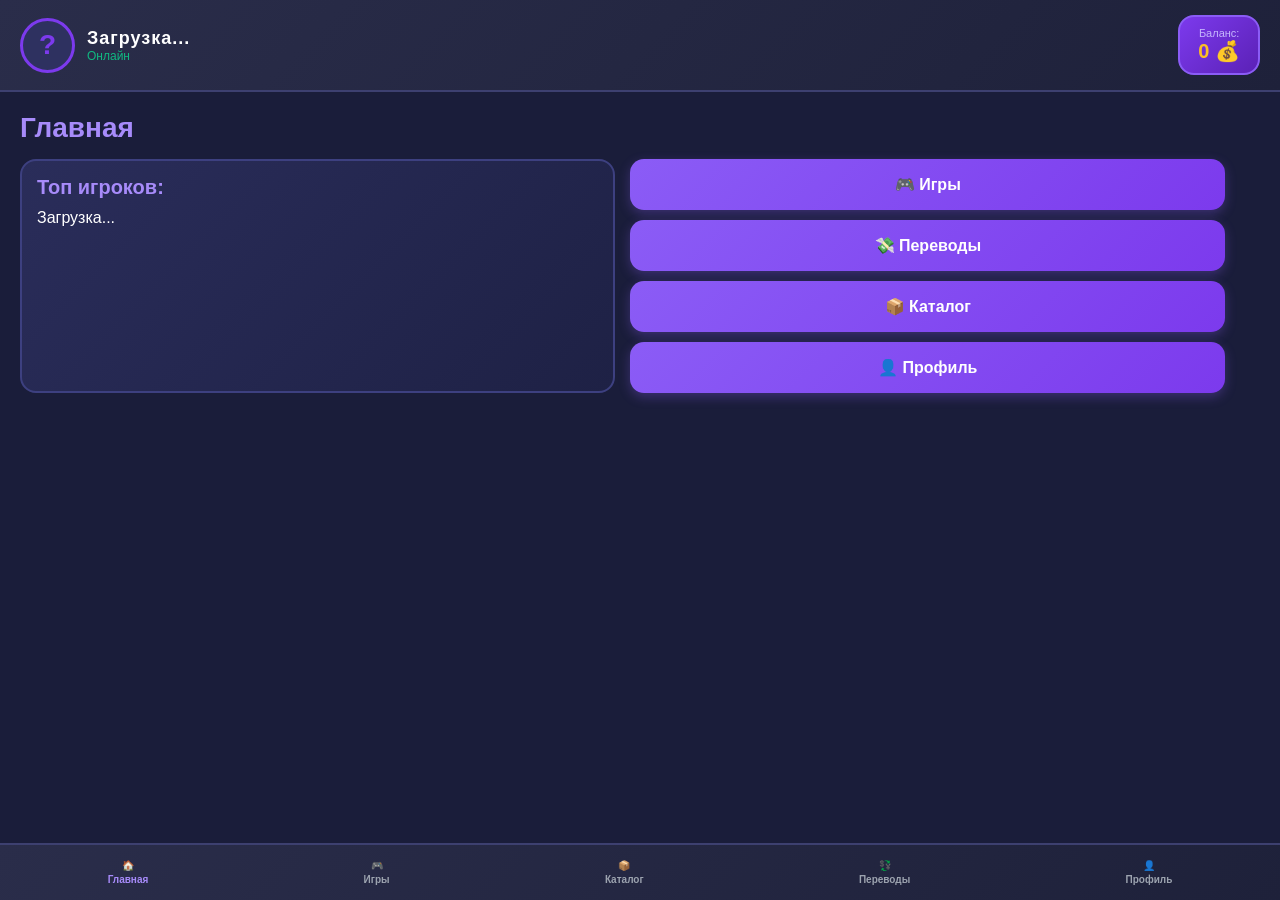
==== index.html @ bf5c7963 "Update index.html" ====
<!DOCTYPE html>
<html lang="ru">
<head>
    <meta charset="UTF-8">
    <meta name="viewport" content="width=device-width, initial-scale=1.0, maximum-scale=1.0, user-scalable=no">
    <title>BlessCoin</title>
    <link rel="stylesheet" href="style.css">
    <script src="https://telegram.org/js/telegram-web-app.js"></script>
</head>
<body>
    <header class="app-header">
        <div class="user-info">
            <div class="avatar-wrapper" id="header-avatar-wrapper">
                <img src="" alt="Avatar" class="avatar" id="header-avatar">
                <div class="avatar-placeholder">?</div>
            </div>
            <div class="user-details">
                <div class="nickname" id="header-nickname">Загрузка...</div>
                <div class="status">Онлайн</div>
            </div>
        </div>
        <div class="balance-box">
            <span class="balance-label">Баланс:</span>
            <span class="balance-value" id="header-balance">0 💰</span>
        </div>
    </header>

    <main>
        <!-- Главная -->
        <div id="tab-home" class="tab-content active">
            <h1 class="page-title">Главная</h1>
            <div class="main-layout">
                <div class="top-container">
                    <div class="top-title">Топ игроков:</div>
                    <div class="top-list" id="top-list">Загрузка...</div>
                </div>
                <div class="menu-buttons-container">
                    <button class="menu-btn" onclick="switchTab('games')">🎮 Игры</button>
                    <button class="menu-btn" onclick="switchTab('transfer')">💸 Переводы</button>
                    <button class="menu-btn" onclick="switchTab('catalog')">📦 Каталог</button>
                    <button class="menu-btn" onclick="switchTab('profile')">👤 Профиль</button>
                </div>
            </div>
        </div>

        <!-- Игры -->
        <div id="tab-games" class="tab-content">
            <h1 class="page-title">Игры:</h1>
            <div class="games-grid" id="games-list">Загрузка...</div>
        </div>
        <!-- Каталог -->
        <div id="tab-catalog" class="tab-content">
            <h1 class="page-title">Каталог:</h1>
            <div class="catalog-grid" id="catalog-list">Загрузка...</div>
        </div>

        <!-- Переводы -->
        <div id="tab-transfer" class="tab-content">
            <h1 class="page-title">Переводы:</h1>
            <div class="transfer-form">
                <div class="form-group">
                    <label>Получатель (@username):</label>
                    <input type="text" id="transfer-to" placeholder="@username">
                </div>
                <div class="form-group">
                    <label>Сумма:</label>
                    <input type="number" id="transfer-amount" placeholder="100">
                </div>
                <div class="form-group">
                    <label>Сообщение:</label>
                    <input type="text" id="transfer-comment" placeholder="Комментарий">
                </div>
                <button class="action-btn" onclick="sendTransfer()">Перевести</button>
            </div>
        </div>

        <!-- Профиль -->
        <div id="tab-profile" class="tab-content">
            <div class="profile-card">
                <div class="profile-avatar-wrapper" id="profile-avatar-wrapper">
                    <img src="" alt="Avatar" class="profile-avatar" id="profile-avatar">
                    <div class="avatar-placeholder-large">?</div>
                </div>
                <div class="profile-name" id="profile-nickname">Загрузка...</div>
                <div class="profile-balance" id="profile-balance">0 💰</div>
                <div class="profile-stats">
                    <div class="stat-item">
                        <span class="stat-label">Место в топе</span>
                        <span class="stat-value" id="stat-rank">-</span>
                    </div>
                    <div class="stat-item">
                        <span class="stat-label">Игр сыграно</span>
                        <span class="stat-value" id="stat-games">-</span>
                    </div>
                    <div class="stat-item">
                        <span class="stat-label">Выиграно</span>
                        <span class="stat-value" id="stat-won">-</span>
                    </div>
                </div>
            </div>
        </div>

        <!-- Блэкджек -->
        <div id="game-blackjack" class="game-section">
            <div class="game-header">
                <button class="back-btn" onclick="closeGame('blackjack')">← Назад</button>
                <h2>Блэкджек</h2>
            </div>
            <div class="bj-table">
                <div class="hand-area">
                    <div class="hand-label">Дилер: <span id="dealer-score">0</span></div>
                    <div class="cards-row" id="dealer-cards"></div>
                </div>
                <div class="hand-area">
                    <div class="hand-label">Вы: <span id="player-score">0</span></div>
                    <div class="cards-row" id="player-cards"></div>
                </div>
            </div>
            <div class="game-controls" id="bet-controls">
                <div class="form-group">
                    <label>Ставка:</label>
                    <input type="number" id="bj-bet" value="10" min="10">
                </div>
                <button class="action-btn" onclick="startBlackjack()">Раздать карты</button>
            </div>
            <div class="game-controls" id="play-controls" style="display: none; flex-direction: row;">
                <button class="action-btn hit-btn" onclick="hit()">👆 Ещё</button>
                <button class="action-btn stand-btn" onclick="stand()">✋ Хватит</button>
            </div>
            <div id="bj-message" class="game-message"></div>
        </div>

        <!-- Слоты -->
        <div id="game-slots" class="game-section">
            <div class="game-header">
                <button class="back-btn" onclick="closeGame('slots')">← Назад</button>
                <h2>🎰 Слоты</h2>
            </div>
            <div class="slots-machine">
                <div class="reel" id="reel1">🍒</div>
                <div class="reel" id="reel2">🍒</div>
                <div class="reel" id="reel3"></div>
            </div>
            <div class="game-controls">
                <div class="form-group">
                    <label>Ставка:</label>
                    <input type="number" id="slots-bet" value="10" min="10">
                </div>
                <button class="action-btn" onclick="spinSlots()">Крутить</button>
            </div>
            <div id="slots-message" class="game-message"></div>
        </div>

        <!-- Рулетка -->
        <div id="game-roulette" class="game-section">
            <div class="game-header">
                <button class="back-btn" onclick="closeGame('roulette')">← Назад</button>
                <h2>🎡 Рулетка</h2>
            </div>
            <div class="roulette-display">
                <div class="roulette-number" id="roulette-result">?</div>
            </div>
            <div class="game-controls">
                <div class="form-group">
                    <label>Ставка:</label>
                    <input type="number" id="roulette-bet" value="10" min="10">
                </div>
                <div class="bet-buttons-row">
                    <button class="bet-btn red" onclick="placeRouletteBet('red')">🔴 Красное (x2)</button>
                    <button class="bet-btn black" onclick="placeRouletteBet('black')">⚫ Чёрное (x2)</button>
                    <button class="bet-btn green" onclick="placeRouletteBet('green')">🟢 Зелёное (x14)</button>
                </div>
                <div class="form-group">
                    <label>Или поставьте на число (0-36):</label>
                    <input type="number" id="roulette-number" min="0" max="36" placeholder="Число">
                </div>
                <button class="action-btn" onclick="placeRouletteBet('number')">Поставить на число (x36)</button>
            </div>
            <div id="roulette-message" class="game-message"></div>
        </div>

        <!-- Покер: Лобби -->
        <div id="poker-lobby-screen" class="game-section">
            <div class="game-header">
                <button class="back-btn" onclick="closeGame('poker')">← Назад</button>
                <h2>🃏 Покер</h2>
            </div>
            
            <div class="transfer-form" style="margin-bottom: 20px;">
                <h3 style="color:#a78bfa;margin-bottom:10px;">Создать новый стол</h3>
                <div class="form-group">
                    <label>Ставка:</label>
                    <input type="number" id="poker-bet" value="100" min="100">
                </div>
                <div class="form-group">
                    <label>Игроков (2-4):</label>
                    <select id="poker-players">
                        <option value="2">2 игрока</option>
                        <option value="3">3 игрока</option>
                        <option value="4">4 игрока</option>
                    </select>
                </div>
                <button class="action-btn" onclick="createPokerTable()">Создать стол</button>
            </div>
            
            <h3 style="color:#a78bfa;margin-bottom:10px;">Активные столы</h3>
            <div id="poker-tables-list" style="display: flex; flex-direction: column; gap: 10px;">
                Загрузка...
            </div>
        </div>

        <!-- Покер: Игровой стол -->
        <div id="poker-game-screen" class="game-section">
            <div class="game-header">
                <button class="back-btn" onclick="closeGame('poker')">← Назад</button>
                <h2> Покерный стол</h2>
            </div>
            
            <div class="poker-game-container">
                <!-- Оппоненты сверху -->
                <!-- Пример для соперника 2 -->
                <div class="opponent-seat">
                    <div id="opp2-avatar" class="player-avatar">?</div>
                    <div id="opp2-nick" class="player-nick">@unknown</div>
                </div>
                <!-- Пример для соперника 3 -->
                <div class="opponent-seat">
                    <div id="opp3-avatar" class="player-avatar">?</div>
                    <div id="opp3-nick" class="player-nick">@unknown</div>
                </div>
                <!-- Пример для соперника 4 -->
                <div class="opponent-seat">
                    <div id="opp4-avatar" class="player-avatar">?</div>
                    <div id="opp4-nick" class="player-nick">@unknown</div>
                </div>

                <!-- Пример для себя -->
                <div class="control-center">
                    <div id="my-avatar-small" class="my-avatar-small">?</div>
                    <div id="my-nick-small" class="my-nick-small">@Вы</div>
                </div>
                
                <!-- Игровой стол -->
                <div class="poker-table-area">
                    <div class="pot-display">
                        <div class="pot-label">🏦 Банк:</div>
                        <div class="pot-amount" id="poker-pot">0 💰</div>
                    </div>
                    <div class="current-bet-display">
                        Ставка: <span id="current-bet">0</span> 💰
                    </div>
                    <div class="community-cards" id="community-cards">
                        <div class="card-placeholder"></div>
                        <div class="card-placeholder">🂠</div>
                        <div class="card-placeholder">🂠</div>
                        <div class="card-placeholder">🂠</div>
                        <div class="card-placeholder"></div>
                    </div>
                </div>
                
                <!-- Карты игрока -->
                <div class="my-cards-area">
                    <div class="cards-label"> Твои карты:</div>
                    <div class="my-cards" id="my-cards">
                        <div class="card back">🂠</div>
                        <div class="card back">🂠</div>
                    </div>
                </div>
                
                <!-- Панель управления -->
                <div class="poker-controls-area">
                    <div class="control-left">
                        <button class="control-btn raise-btn" onclick="showRaiseModal()">📈 Повысить</button>
                    </div>
                    <div class="control-center">
                        <div class="my-avatar-small" id="my-avatar-small">?</div>
                        <div class="my-nick-small" id="my-nick-small">Вы</div>
                    </div>
                    <div class="control-right">
                        <button class="control-btn call-btn" onclick="pokerCall()">✅ Колл</button>
                        <button class="control-btn fold-btn" onclick="pokerFold()"> Фолд</button>
                    </div>
                </div>
            </div>
        </div>

        <!-- Модальное окно повышения ставки -->
        <div id="raise-modal" class="modal">
            <div class="modal-content">
                <div class="modal-header">
                    <h3>📈 Повышение ставки</h3>
                    <button class="modal-close" onclick="closeRaiseModal()">×</button>
                </div>
                <div class="modal-body">
                    <div class="raise-amount-display">
                        Текущая ставка: <span id="modal-current-bet">0</span> 💰
                    </div>
                    <div class="raise-input-group">
                        <label>На сколько повысить:</label>
                        <input type="number" id="raise-amount" min="10" step="10" value="10">
                    </div>
                    <div class="quick-raises">
                        <button class="quick-btn" onclick="setRaiseAmount(20)">+20</button>
                        <button class="quick-btn" onclick="setRaiseAmount(50)">+50</button>
                        <button class="quick-btn" onclick="setRaiseAmount(100)">+100</button>
                        <button class="quick-btn" onclick="setRaiseAmount(500)">+500</button>
                    </div>
                    <div class="total-raise-display">
                        Итого: <span id="total-raise">0</span> 💰
                    </div>
                </div>
                <div class="modal-footer">
                    <button class="modal-btn cancel-btn" onclick="closeRaiseModal()">Отмена</button>
                    <button class="modal-btn confirm-btn" onclick="confirmRaise()">Повысить</button>
                </div>
            </div>
        </div>
    </main>

    <nav class="bottom-nav">
        <button class="nav-btn active" data-tab="home" onclick="switchTab('home')">
            <span>🏠</span><span>Главная</span>
        </button>
        <button class="nav-btn" data-tab="games" onclick="switchTab('games')">
            <span>🎮</span><span>Игры</span>
        </button>
        <button class="nav-btn" data-tab="catalog" onclick="switchTab('catalog')">
            <span>📦</span><span>Каталог</span>
        </button>
        <button class="nav-btn" data-tab="transfer" onclick="switchTab('transfer')">
            <span>💱</span><span>Переводы</span>
        </button>
        <button class="nav-btn" data-tab="profile" onclick="switchTab('profile')">
            <span>👤</span><span>Профиль</span>
        </button>
    </nav>

    <script src="script.js"></script>
</body>
</html>
---- style.css ----
* { margin: 0; padding: 0; box-sizing: border-box; }

body {
    font-family: -apple-system, BlinkMacSystemFont, 'Segoe UI', Roboto, sans-serif;
    background: #1a1d3a;
    color: #ffffff;
    min-height: 100vh;
    padding-bottom: 70px;
    overflow-x: hidden;
}

.app-header {
    display: flex;
    justify-content: space-between;
    align-items: center;
    padding: 15px 20px;
    background: linear-gradient(135deg, #2a2d4a 0%, #1e213a 100%);
    border-bottom: 2px solid #3d4070;
}

.user-info { display: flex; align-items: center; gap: 12px; }

.avatar-wrapper {
    position: relative;
    width: 55px; height: 55px;
    border-radius: 50%;
    border: 3px solid #7c3aed;
    overflow: hidden;
    background: #2e3160;
}

.avatar { width: 100%; height: 100%; object-fit: cover; display: none; }
.avatar-wrapper.has-photo .avatar { display: block; }
.avatar-wrapper.has-photo .avatar-placeholder { display: none; }

.avatar-placeholder {
    position: absolute;
    top: 50%; left: 50%;
    transform: translate(-50%, -50%);
    font-size: 28px; font-weight: bold;
    color: #7c3aed;
}

.user-details { display: flex; flex-direction: column; }
.nickname { font-size: 18px; font-weight: 700; color: #ffffff; letter-spacing: 1px; }
.status { font-size: 12px; color: #10b981; font-weight: 500; }

.balance-box {
    background: linear-gradient(135deg, #7c3aed 0%, #5b21b6 100%);
    border-radius: 16px;    padding: 10px 18px;
    text-align: center;
    border: 2px solid #8b5cf6;
}

.balance-label { font-size: 11px; color: #c4b5fd; display: block; }
.balance-value { font-size: 20px; font-weight: 800; color: #fbbf24; }

.page-title {
    font-size: 28px; font-weight: 800;
    color: #a78bfa;
    padding: 20px 20px 15px;
}

.main-layout {
    display: flex;
    gap: 15px;
    padding: 0 20px;
    align-items: stretch;
    flex-direction: row !important;
}

.top-container {
    flex: 1;
    max-width: 48%;
    background: linear-gradient(135deg, #2a2d5a 0%, #1e2145 100%);
    border-radius: 16px;
    padding: 15px;
    border: 2px solid #3d4080;
}

.top-title {
    font-size: 20px; font-weight: 800;
    color: #a78bfa;
    margin-bottom: 10px;
}

.top-list { display: flex; flex-direction: column; gap: 6px; }

.top-item {
    display: flex; align-items: center;
    padding: 8px 10px;
    background: rgba(30, 36, 86, 0.6);
    border-radius: 10px;
    border: 1px solid #3d4080;
    transition: all 0.2s;
}

.top-place {
    font-size: 16px; font-weight: 800;    color: #fbbf24;
    width: 28px; text-align: center;
    margin-right: 8px;
}

.top-item:nth-child(1) .top-place { color: #ffd700; }
.top-item:nth-child(2) .top-place { color: #c0c0c0; }
.top-item:nth-child(3) .top-place { color: #cd7f32; }

.top-name {
    flex: 1;
    font-size: 12px; font-weight: 600;
    color: #e0e7ff;
    overflow: hidden;
    text-overflow: ellipsis;
    white-space: nowrap;
}

.top-score { font-size: 13px; font-weight: 800; color: #10b981; }

.menu-buttons-container {
    flex: 1;
    display: flex;
    flex-direction: column;
    gap: 10px;
    justify-content: flex-start;
    max-width: 48%;
}

.menu-btn {
    background: linear-gradient(135deg, #8b5cf6 0%, #7c3aed 100%);
    border: none;
    border-radius: 14px;
    padding: 16px 20px;
    color: #ffffff;
    font-size: 16px; font-weight: 700;
    cursor: pointer;
    transition: all 0.2s;
    text-align: center;
    box-shadow: 0 4px 12px rgba(139, 92, 246, 0.3);
    width: 100%;
}

.menu-btn:hover { transform: translateY(-2px); box-shadow: 0 6px 16px rgba(139, 92, 246, 0.5); }
.menu-btn:active { transform: translateY(0); }

.games-grid {
    display: grid;
    grid-template-columns: repeat(2, 1fr);
    gap: 15px;    padding: 0 20px 20px;
}

.game-card {
    background: linear-gradient(135deg, #2a2d5a 0%, #1e2145 100%);
    border-radius: 16px;
    padding: 20px;
    text-align: center;
    border: 2px solid #3d4080;
    transition: all 0.2s;
}

.game-card:hover { border-color: #7c3aed; transform: translateY(-3px); }
.game-icon { font-size: 40px; margin-bottom: 10px; }
.game-card h3 { font-size: 16px; font-weight: 700; margin-bottom: 5px; color: #e0e7ff; }
.game-card p { font-size: 12px; color: #9ca3af; margin-bottom: 15px; }

.game-action-btn {
    background: linear-gradient(135deg, #7c3aed 0%, #6d28d9 100%);
    border: none;
    border-radius: 10px;
    padding: 10px 16px;
    color: #ffffff;
    font-size: 14px; font-weight: 600;
    cursor: pointer;
    width: 100%;
    transition: all 0.2s;
}

.catalog-grid { display: flex; flex-direction: column; gap: 12px; padding: 0 20px 20px; }

.catalog-item {
    display: flex; align-items: center; gap: 15px;
    background: linear-gradient(135deg, #2a2d5a 0%, #1e2145 100%);
    border-radius: 16px;
    padding: 15px;
    border: 2px solid #3d4080;
}

.catalog-icon { font-size: 30px; width: 50px; text-align: center; }
.catalog-info h4 { font-size: 16px; font-weight: 700; color: #e0e7ff; margin-bottom: 3px; }
.catalog-info p { font-size: 12px; color: #9ca3af; margin-bottom: 5px; }
.catalog-price { font-size: 16px; font-weight: 800; color: #fbbf24; }

.transfer-form { padding: 0 20px 20px; }

.form-group { margin-bottom: 15px; }
.form-group label {
    display: block;
    font-size: 14px; font-weight: 600;    color: #c4b5fd;
    margin-bottom: 6px;
}

.form-group input, .form-group select {
    width: 100%;
    padding: 14px 16px;
    background: #2a2d5a;
    border: 2px solid #3d4080;
    border-radius: 12px;
    color: #ffffff;
    font-size: 16px;
    outline: none;
    transition: all 0.2s;
}

.form-group input:focus, .form-group select:focus {
    border-color: #7c3aed;
    box-shadow: 0 0 0 3px rgba(124, 58, 237, 0.2);
}

.action-btn {
    background: linear-gradient(135deg, #7c3aed 0%, #6d28d9 100%);
    border: none;
    border-radius: 14px;
    padding: 16px 24px;
    color: #ffffff;
    font-size: 16px; font-weight: 700;
    cursor: pointer;
    width: 100%;
    transition: all 0.2s;
    box-shadow: 0 4px 15px rgba(124, 58, 237, 0.3);
}

.action-btn:hover { transform: translateY(-2px); box-shadow: 0 6px 20px rgba(124, 58, 237, 0.5); }

.profile-card { text-align: center; padding: 30px 20px; }

.profile-avatar-wrapper {
    position: relative;
    width: 100px; height: 100px;
    border-radius: 50%;
    border: 4px solid #7c3aed;
    margin: 0 auto 15px;
    overflow: hidden;
    background: #2e3160;
}

.profile-avatar { width: 100%; height: 100%; object-fit: cover; display: none; }
.profile-avatar-wrapper.has-photo .profile-avatar { display: block; }.profile-avatar-wrapper.has-photo .avatar-placeholder-large { display: none; }

.avatar-placeholder-large {
    position: absolute;
    top: 50%; left: 50%;
    transform: translate(-50%, -50%);
    font-size: 48px; font-weight: bold;
    color: #7c3aed;
}

.profile-name { font-size: 24px; font-weight: 800; color: #ffffff; margin-bottom: 10px; }
.profile-balance { font-size: 28px; font-weight: 800; color: #fbbf24; margin-bottom: 25px; }

.profile-stats { display: flex; flex-direction: column; gap: 12px; }

.stat-item {
    display: flex; justify-content: space-between; align-items: center;
    background: linear-gradient(135deg, #2a2d5a 0%, #1e2145 100%);
    border-radius: 14px;
    padding: 14px 20px;
    border: 2px solid #3d4080;
}

.stat-label { font-size: 15px; color: #c4b5fd; font-weight: 500; }
.stat-value { font-size: 18px; font-weight: 800; color: #ffffff; }

.bottom-nav {
    position: fixed;
    bottom: 0; left: 0; right: 0;
    display: flex;
    justify-content: space-around;
    background: linear-gradient(135deg, #2a2d4a 0%, #1e213a 100%);
    border-top: 2px solid #3d4070;
    padding: 10px 0;
    z-index: 100;
}

.bottom-nav.hidden { display: none; }

.nav-btn {
    background: none; border: none;
    color: #9ca3af;
    font-size: 10px; font-weight: 600;
    cursor: pointer;
    display: flex; flex-direction: column;
    align-items: center; gap: 3px;
    padding: 5px 10px;
    transition: all 0.2s;
}
.nav-btn span { font-size: 10px; }
.nav-btn.active { color: #a78bfa; }

.tab-content { display: none; }
.tab-content.active { display: block; }

.game-section { display: none; padding: 20px; }
.game-section.active { display: block; }

.game-header { display: flex; align-items: center; gap: 15px; margin-bottom: 20px; }

.back-btn {
    background: linear-gradient(135deg, #2a2d5a 0%, #1e2145 100%);
    border: 2px solid #3d4080;
    border-radius: 12px;
    padding: 10px 18px;
    color: #ffffff;
    font-size: 16px; font-weight: 600;
    cursor: pointer;
    transition: all 0.2s;
}

.back-btn:hover { border-color: #7c3aed; }
.game-header h2 { font-size: 24px; font-weight: 800; color: #a78bfa; }

.bj-table {
    background: linear-gradient(135deg, #2a2d5a 0%, #1e2145 100%);
    border-radius: 20px;
    padding: 25px;
    margin-bottom: 20px;
    border: 2px solid #3d4080;
}

.hand-area { text-align: center; margin-bottom: 20px; }
.hand-label { font-size: 16px; font-weight: 700; color: #c4b5fd; margin-bottom: 10px; }

.cards-row {
    display: flex; justify-content: center; gap: 8px;
    min-height: 80px; flex-wrap: wrap;
}

.card {
    background: #ffffff;
    border-radius: 10px;
    padding: 12px 16px;
    font-size: 20px; font-weight: 700;
    min-width: 50px; text-align: center;
    box-shadow: 0 4px 10px rgba(0,0,0,0.3);
}
.card.red { color: #ef4444; }
.card.black { color: #1f2937; }
.card.hidden { background: #7c3aed; color: #ffffff; }

.game-controls { display: flex; flex-direction: column; gap: 12px; margin-bottom: 15px; }
#play-controls { flex-direction: row; }
.hit-btn { background: linear-gradient(135deg, #10b981 0%, #059669 100%); }
.stand-btn { background: linear-gradient(135deg, #ef4444 0%, #dc2626 100%); }

.game-message {
    text-align: center;
    padding: 15px;
    border-radius: 12px;
    font-size: 16px; font-weight: 700;
    min-height: 50px;
}

.game-message.win { background: rgba(16, 185, 129, 0.2); color: #10b981; border: 2px solid #10b981; }
.game-message.lose { background: rgba(239, 68, 68, 0.2); color: #ef4444; border: 2px solid #ef4444; }
.game-message.draw { background: rgba(251, 191, 36, 0.2); color: #fbbf24; border: 2px solid #fbbf24; }

.slots-machine { display: flex; justify-content: center; gap: 15px; margin: 25px 0; }

.reel {
    background: linear-gradient(135deg, #2a2d5a 0%, #1e2145 100%);
    border: 3px solid #7c3aed;
    border-radius: 16px;
    width: 80px; height: 100px;
    display: flex; align-items: center; justify-content: center;
    font-size: 40px;
    box-shadow: 0 4px 15px rgba(124, 58, 237, 0.3);
}

.roulette-display {
    display: flex; justify-content: center; align-items: center;
    margin: 20px 0 30px;
}

.roulette-number {
    width: 180px; height: 180px;
    border-radius: 50%;
    background: linear-gradient(135deg, #7c3aed 0%, #5b21b6 100%);
    border: 4px solid #8b5cf6;
    display: flex; align-items: center; justify-content: center;
    font-size: 72px; font-weight: 800;
    color: #fbbf24;
    box-shadow: 0 8px 30px rgba(124, 58, 237, 0.5);
    transition: all 0.1s;
}
.roulette-number.spinning { animation: pulse 0.1s ease-in-out infinite; }

@keyframes pulse {
    0%, 100% { transform: scale(1); }
    50% { transform: scale(1.05); }
}

.roulette-number.red { background: linear-gradient(135deg, #ef4444 0%, #dc2626 100%); border-color: #f87171; }
.roulette-number.black { background: linear-gradient(135deg, #374151 0%, #1f2937 100%); border-color: #6b7280; }
.roulette-number.green { background: linear-gradient(135deg, #10b981 0%, #059669 100%); border-color: #34d399; }

.bet-buttons-row { display: flex; gap: 10px; margin: 15px 0; }

.bet-btn {
    flex: 1;
    padding: 16px 10px;
    border: none;
    border-radius: 14px;
    font-size: 14px; font-weight: 700;
    color: #ffffff;
    cursor: pointer;
    transition: all 0.2s;
    text-align: center;
    line-height: 1.3;
}

.bet-btn:hover { transform: translateY(-2px); }
.bet-btn:active { transform: translateY(0); }
.bet-btn.red { background: linear-gradient(135deg, #ef4444 0%, #dc2626 100%); }
.bet-btn.black { background: linear-gradient(135deg, #374151 0%, #1f2937 100%); }
.bet-btn.green { background: linear-gradient(135deg, #10b981 0%, #059669 100%); }

.poker-table {
    background: linear-gradient(135deg, #2a2d5a 0%, #1e2145 100%);
    border-radius: 20px;
    padding: 25px;
    margin: 20px 0;
    text-align: center;
    border: 2px solid #3d4080;
}

.community-cards { display: flex; justify-content: center; gap: 8px; margin: 15px 0; min-height: 80px; }
.pot-info { font-size: 20px; font-weight: 800; color: #fbbf24; margin: 15px 0; }
.player-hand { display: flex; justify-content: center; gap: 8px; margin: 15px 0; }
.poker-controls { display: flex; gap: 10px; justify-content: center; margin-top: 15px; }

@media (max-width: 768px) {
    .main-layout { flex-direction: column; }
    .top-container { max-width: 100%; }
    .menu-buttons-container { width: 100%; max-width: 100%; }}
/* === ПОКЕРНЫЙ СТОЛ === */
.poker-game-container {
    display: flex;
    flex-direction: column;
    gap: 10px;
    padding: 10px;
    max-width: 100%;
}

/* Оппоненты сверху */
.opponents-top {
    display: flex;
    justify-content: space-around;
    align-items: flex-start;
    gap: 10px;
    margin-bottom: 10px;
}

.opponent-seat {
    display: flex;
    flex-direction: column;
    align-items: center;
    background: linear-gradient(135deg, #2a2d5a, #1e2145);
    border: 2px solid #3d4080;
    border-radius: 12px;
    padding: 8px;
    min-width: 70px;
    flex: 1;
    max-width: 100px;
}

.player-avatar {
    width: 40px;
    height: 40px;
    border-radius: 50%;
    background: linear-gradient(135deg, #7c3aed, #5b21b6);
    display: flex;
    align-items: center;
    justify-content: center;
    font-size: 20px;
    font-weight: bold;
    border: 2px solid #8b5cf6;
    margin-bottom: 4px;
}

.player-nick {
    font-size: 11px;
    font-weight: 600;
    color: #e0e7ff;
    text-align: center;
    max-width: 100%;
    overflow: hidden;
    text-overflow: ellipsis;
    white-space: nowrap;
}

.player-action {
    font-size: 10px;
    color: #fbbf24;
    margin-top: 2px;
    min-height: 14px;
}

/* Игровой стол */
.poker-table-area {
    background: linear-gradient(135deg, #1e5128, #2d7a3e);
    border: 3px solid #4a7c59;
    border-radius: 20px;
    padding: 15px;
    text-align: center;
    box-shadow: 0 8px 32px rgba(0,0,0,0.4);
}

.pot-display {
    display: flex;
    justify-content: center;
    align-items: center;
    gap: 10px;
    margin-bottom: 8px;
}

.pot-label {
    font-size: 14px;
    font-weight: 600;
    color: #d4e4c9;
}

.pot-amount {
    font-size: 20px;
    font-weight: 800;
    color: #fbbf24;
    text-shadow: 0 2px 4px rgba(0,0,0,0.3);
}

.current-bet-display {
    font-size: 13px;
    color: #fff;
    margin-bottom: 10px;
    background: rgba(0,0,0,0.3);
    padding: 4px 12px;    border-radius: 12px;
    display: inline-block;
}

.current-bet-display span {
    font-weight: 700;
    color: #fbbf24;
}

.community-cards {
    display: flex;
    justify-content: center;
    gap: 6px;
    flex-wrap: wrap;
}

.card-placeholder {
    width: 40px;
    height: 56px;
    background: rgba(255,255,255,0.9);
    border-radius: 6px;
    display: flex;
    align-items: center;
    justify-content: center;
    font-size: 24px;
    box-shadow: 0 2px 8px rgba(0,0,0,0.2);
}

/* Карты игрока */
.my-cards-area {
    text-align: center;
    padding: 10px;
}

.cards-label {
    font-size: 14px;
    font-weight: 600;
    color: #c4b5fd;
    margin-bottom: 8px;
}

.my-cards {
    display: flex;
    justify-content: center;
    gap: 10px;
}

.my-cards .card {
    width: 50px;
    height: 70px;
    background: linear-gradient(135deg, #7c3aed, #5b21b6);
    border: 2px solid #8b5cf6;
    border-radius: 8px;
    display: flex;
    align-items: center;
    justify-content: center;
    font-size: 28px;
    box-shadow: 0 4px 12px rgba(124,58,237,0.4);
}

.my-cards .card.revealed {
    background: #ffffff;
    border-color: #3d4080;
}

/* Панель управления */
.poker-controls-area { 
    display: flex; 
    justify-content: space-between; 
    align-items: center; 
    gap: 5px; 
    padding: 8px; 
    background: linear-gradient(135deg, #2a2d5a, #1e2145); 
    border-radius: 16px; 
    border: 2px solid #3d4080;
    flex-wrap: wrap;
}

.control-left, .control-right { 
    flex: 1; 
    display: flex; 
    gap: 5px; 
    justify-content: center;
    min-width: 0;
}

.control-center { 
    display: flex; 
    flex-direction: column; 
    align-items: center; 
    padding: 0 5px;
    flex-shrink: 0;
}

.my-avatar-small { 
    width: 40px; 
    height: 40px; 
    border-radius: 50%; 
    background: linear-gradient(135deg, #7c3aed, #5b21b6); 
    border: 3px solid #8b5cf6; 
    display: flex; 
    align-items: center; 
    justify-content: center; 
    font-size: 18px; 
    font-weight: bold; 
    margin-bottom: 2px;
}

.my-nick-small { 
    font-size: 10px; 
    font-weight: 600; 
    color: #e0e7ff;
}

.control-btn { 
    padding: 10px 12px; 
    border: none; 
    border-radius: 10px; 
    font-size: 12px; 
    font-weight: 700; 
    cursor: pointer; 
    transition: all 0.2s; 
    white-space: nowrap;
    flex: 1;
    max-width: 100px;
}

.raise-btn { background: linear-gradient(135deg, #f59e0b, #d97706); color: #fff; }
.call-btn { background: linear-gradient(135deg, #10b981, #059669); color: #fff; }
.fold-btn { background: linear-gradient(135deg, #ef4444, #dc2626); color: #fff; }

/* Модальное окно */
.modal {
    display: none;
    position: fixed;
    z-index: 1000;
    left: 0;
    top: 0;
    width: 100%;
    height: 100%;
    background: rgba(0,0,0,0.7);
    backdrop-filter: blur(4px);
}

.modal.active {
    display: flex;
    align-items: center;
    justify-content: center;
}

.modal-content {
    background: linear-gradient(135deg, #2a2d5a, #1e2145);
    border: 2px solid #3d4080;
    border-radius: 20px;
    width: 90%;
    max-width: 350px;
    box-shadow: 0 20px 60px rgba(0,0,0,0.5);
}

.modal-header {
    display: flex;
    justify-content: space-between;
    align-items: center;
    padding: 15px 20px;
    border-bottom: 2px solid #3d4080;
}

.modal-header h3 {
    font-size: 18px;
    font-weight: 700;
    color: #fbbf24;
    margin: 0;
}

.modal-close {
    background: none;
    border: none;
    color: #9ca3af;
    font-size: 28px;
    cursor: pointer;
    padding: 0;
    width: 30px;
    height: 30px;
    display: flex;
    align-items: center;
    justify-content: center;
}

.modal-close:hover {
    color: #ef4444;
}

.modal-body {
    padding: 20px;
}

.raise-amount-display {
    font-size: 14px;
    color: #c4b5fd;
    margin-bottom: 15px;
    text-align: center;
}

.raise-amount-display span {
    font-weight: 700;
    color: #fbbf24;
}

.raise-input-group {
    margin-bottom: 15px;
}

.raise-input-group label {
    display: block;
    font-size: 13px;
    color: #c4b5fd;
    margin-bottom: 8px;
    font-weight: 600;
}

.raise-input-group input {
    width: 100%;
    padding: 12px;
    background: #1e2145;
    border: 2px solid #3d4080;
    border-radius: 10px;
    color: #fff;
    font-size: 18px;    font-weight: 700;
    text-align: center;
}

.raise-input-group input:focus {
    border-color: #7c3aed;
    outline: none;
}

.quick-raises {
    display: grid;
    grid-template-columns: repeat(4, 1fr);
    gap: 8px;
    margin-bottom: 15px;
}

.quick-btn {
    padding: 10px;
    background: linear-gradient(135deg, #7c3aed, #5b21b6);
    border: none;
    border-radius: 8px;
    color: #fff;
    font-size: 13px;
    font-weight: 700;
    cursor: pointer;
    transition: all 0.2s;
}

.quick-btn:hover {
    transform: translateY(-2px);
    box-shadow: 0 4px 12px rgba(124,58,237,0.4);
}

.total-raise-display {
    font-size: 16px;
    color: #fff;
    text-align: center;
    padding: 12px;
    background: rgba(124,58,237,0.2);
    border-radius: 10px;
    border: 2px solid #7c3aed;
}

.total-raise-display span {
    font-weight: 800;
    color: #fbbf24;
    font-size: 20px;
}

.modal-footer {    display: flex;
    gap: 10px;
    padding: 15px 20px;
    border-top: 2px solid #3d4080;
}

.modal-btn {
    flex: 1;
    padding: 14px;
    border: none;
    border-radius: 12px;
    font-size: 15px;
    font-weight: 700;
    cursor: pointer;
    transition: all 0.2s;
}

.cancel-btn {
    background: linear-gradient(135deg, #4b5563, #374151);
    color: #fff;
}

.confirm-btn {
    background: linear-gradient(135deg, #10b981, #059669);
    color: #fff;
}

.modal-btn:hover {
    transform: translateY(-2px);
}

/* Адаптация для маленьких экранов */
@media (max-width: 400px) {
    .opponent-seat {
        min-width: 60px;
        padding: 6px;
    }
    
    .player-avatar {
        width: 35px;
        height: 35px;
        font-size: 16px;
    }
    
    .player-nick {
        font-size: 10px;
    }
    
    .control-btn {
        padding: 10px 12px;
        font-size: 12px;
    }
    
    .my-cards .card {
        width: 45px;
        height: 63px;
    }
    }
/* === ПОКЕРНЫЙ СТОЛ === */
.poker-game-container { display: flex; flex-direction: column; gap: 10px; padding: 10px; }
.opponents-top { display: flex; justify-content: space-around; align-items: flex-start; gap: 10px; margin-bottom: 10px; }
.opponent-seat { display: flex; flex-direction: column; align-items: center; background: linear-gradient(135deg, #2a2d5a, #1e2145); border: 2px solid #3d4080; border-radius: 12px; padding: 8px; min-width: 70px; flex: 1; max-width: 100px; }
.player-avatar { width: 40px; height: 40px; border-radius: 50%; background: linear-gradient(135deg, #7c3aed, #5b21b6); display: flex; align-items: center; justify-content: center; font-size: 20px; font-weight: bold; border: 2px solid #8b5cf6; margin-bottom: 4px; }
.player-nick { font-size: 11px; font-weight: 600; color: #e0e7ff; text-align: center; max-width: 100%; overflow: hidden; text-overflow: ellipsis; white-space: nowrap; }
.player-action { font-size: 10px; color: #fbbf24; margin-top: 2px; min-height: 14px; }
.poker-table-area { background: linear-gradient(135deg, #1e5128, #2d7a3e); border: 3px solid #4a7c59; border-radius: 20px; padding: 15px; text-align: center; box-shadow: 0 8px 32px rgba(0,0,0,0.4); }
.pot-display { display: flex; justify-content: center; align-items: center; gap: 10px; margin-bottom: 8px; }
.pot-label { font-size: 14px; font-weight: 600; color: #d4e4c9; }
.pot-amount { font-size: 20px; font-weight: 800; color: #fbbf24; text-shadow: 0 2px 4px rgba(0,0,0,0.3); }
.current-bet-display { font-size: 13px; color: #fff; margin-bottom: 10px; background: rgba(0,0,0,0.3); padding: 4px 12px; border-radius: 12px; display: inline-block; }
.current-bet-display span { font-weight: 700; color: #fbbf24; }
.card-placeholder { width: 40px; height: 56px; background: rgba(255,255,255,0.9); border-radius: 6px; display: flex; align-items: center; justify-content: center; font-size: 24px; box-shadow: 0 2px 8px rgba(0,0,0,0.2); }
.my-cards-area { text-align: center; padding: 10px; }
.cards-label { font-size: 14px; font-weight: 600; color: #c4b5fd; margin-bottom: 8px; }
.my-cards { display: flex; justify-content: center; gap: 10px; }
.my-cards .card { width: 50px; height: 70px; background: linear-gradient(135deg, #7c3aed, #5b21b6); border: 2px solid #8b5cf6; border-radius: 8px; display: flex; align-items: center; justify-content: center; font-size: 28px; box-shadow: 0 4px 12px rgba(124,58,237,0.4); }
.my-cards .card.revealed { background: #ffffff; border-color: #3d4080; color: #000; }
.poker-controls-area { display: flex; justify-content: space-between; align-items: center; gap: 10px; padding: 10px; background: linear-gradient(135deg, #2a2d5a, #1e2145); border-radius: 16px; border: 2px solid #3d4080; }
.control-left, .control-right { flex: 1; display: flex; gap: 8px; justify-content: center; }
.control-center { display: flex; flex-direction: column; align-items: center; padding: 0 15px; }
.my-avatar-small { width: 45px; height: 45px; border-radius: 50%; background: linear-gradient(135deg, #7c3aed, #5b21b6); border: 3px solid #8b5cf6; display: flex; align-items: center; justify-content: center; font-size: 22px; font-weight: bold; margin-bottom: 4px; }
.my-nick-small { font-size: 12px; font-weight: 600; color: #e0e7ff; }
.control-btn { padding: 12px 16px; border: none; border-radius: 10px; font-size: 13px; font-weight: 700; cursor: pointer; transition: all 0.2s; white-space: nowrap; }
.raise-btn { background: linear-gradient(135deg, #f59e0b, #d97706); color: #fff; }
.call-btn { background: linear-gradient(135deg, #10b981, #059669); color: #fff; }
.fold-btn { background: linear-gradient(135deg, #ef4444, #dc2626); color: #fff; }
.modal { display: none; position: fixed; z-index: 1000; left: 0; top: 0; width: 100%; height: 100%; background: rgba(0,0,0,0.7); backdrop-filter: blur(4px); }
.modal.active { display: flex; align-items: center; justify-content: center; }
.modal-content { background: linear-gradient(135deg, #2a2d5a, #1e2145); border: 2px solid #3d4080; border-radius: 20px; width: 90%; max-width: 350px; }
.modal-header { display: flex; justify-content: space-between; align-items: center; padding: 15px 20px; border-bottom: 2px solid #3d4080; }
.modal-header h3 { font-size: 18px; font-weight: 700; color: #fbbf24; margin: 0; }
.modal-close { background: none; border: none; color: #9ca3af; font-size: 28px; cursor: pointer; }
.modal-body { padding: 20px; }
.raise-amount-display { font-size: 14px; color: #c4b5fd; margin-bottom: 15px; text-align: center; }
.raise-amount-display span { font-weight: 700; color: #fbbf24; }
.raise-input-group { margin-bottom: 15px; }
.raise-input-group label { display: block; font-size: 13px; color: #c4b5fd; margin-bottom: 8px; font-weight: 600; }
.raise-input-group input { width: 100%; padding: 12px; background: #1e2145; border: 2px solid #3d4080; border-radius: 10px; color: #fff; font-size: 18px; font-weight: 700; text-align: center; }
.quick-raises { display: grid; grid-template-columns: repeat(4, 1fr); gap: 8px; margin-bottom: 15px; }
.quick-btn { padding: 10px; background: linear-gradient(135deg, #7c3aed, #5b21b6); border: none; border-radius: 8px; color: #fff; font-size: 13px; font-weight: 700; cursor: pointer; }
.total-raise-display { font-size: 16px; color: #fff; text-align: center; padding: 12px; background: rgba(124,58,237,0.2); border-radius: 10px; border: 2px solid #7c3aed; }
.total-raise-display span { font-weight: 800; color: #fbbf24; font-size: 20px; }
.modal-footer { display: flex; gap: 10px; padding: 15px 20px; border-top: 2px solid #3d4080; }
.modal-btn { flex: 1; padding: 14px; border: none; border-radius: 12px; font-size: 15px; font-weight: 700; cursor: pointer; }
.cancel-btn { background: linear-gradient(135deg, #4b5563, #374151); color: #fff; }
.confirm-btn { background: linear-gradient(135deg, #10b981, #059669); color: #fff; }
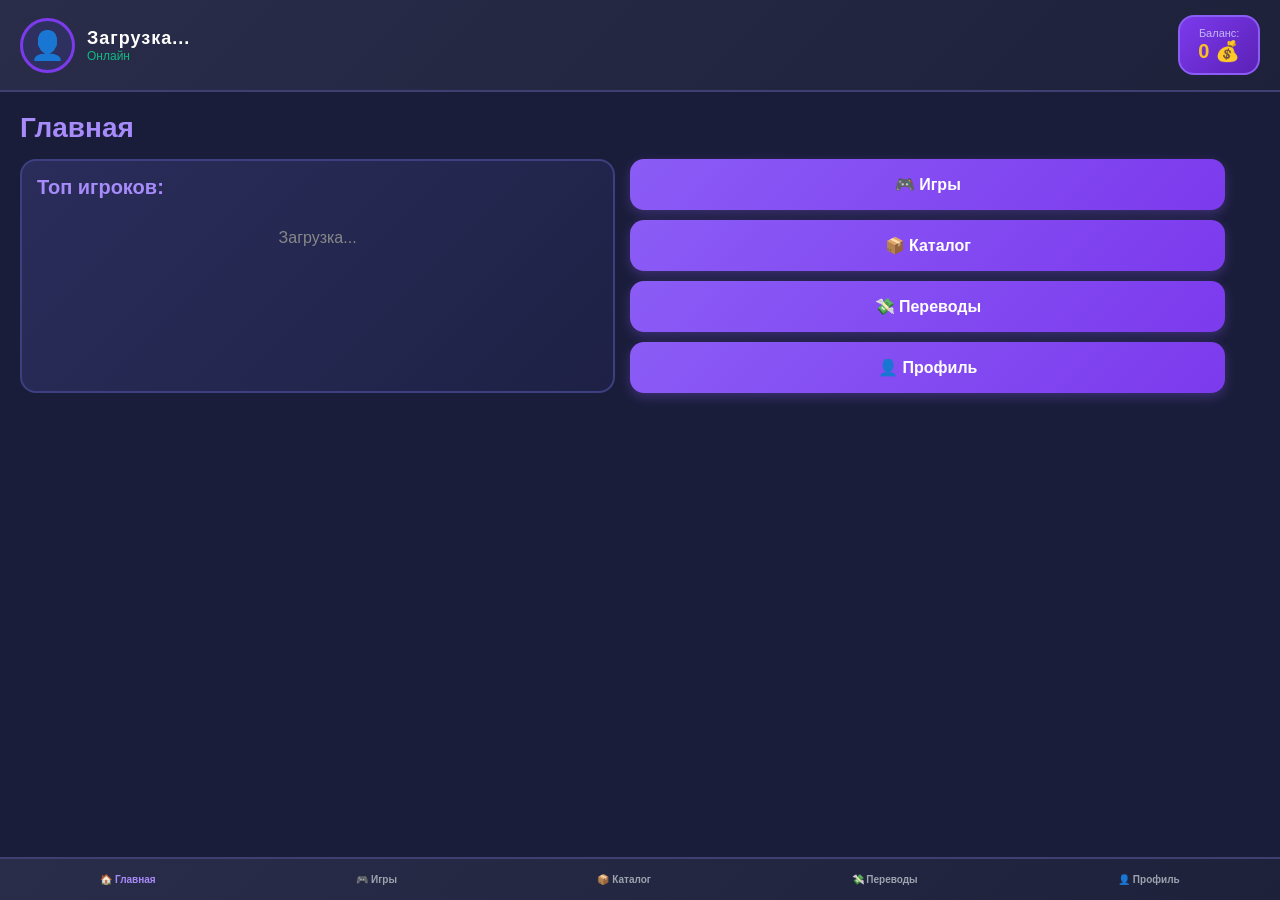
==== commit 5143f834: "Update index.html" ====
--- a/index.html
+++ b/index.html
@@ -1,340 +1,259 @@
 <!DOCTYPE html>
 <html lang="ru">
 <head>
-    <meta charset="UTF-8">
-    <meta name="viewport" content="width=device-width, initial-scale=1.0, maximum-scale=1.0, user-scalable=no">
-    <title>BlessCoin</title>
-    <link rel="stylesheet" href="style.css">
-    <script src="https://telegram.org/js/telegram-web-app.js"></script>
+  <meta charset="UTF-8">
+  <meta name="viewport" content="width=device-width, initial-scale=1.0">
+  <title>BlessCoin</title>
+  <link rel="stylesheet" href="style.css">
 </head>
 <body>
-    <header class="app-header">
-        <div class="user-info">
-            <div class="avatar-wrapper" id="header-avatar-wrapper">
-                <img src="" alt="Avatar" class="avatar" id="header-avatar">
-                <div class="avatar-placeholder">?</div>
-            </div>
-            <div class="user-details">
-                <div class="nickname" id="header-nickname">Загрузка...</div>
-                <div class="status">Онлайн</div>
-            </div>
-        </div>
-        <div class="balance-box">
-            <span class="balance-label">Баланс:</span>
-            <span class="balance-value" id="header-balance">0 💰</span>
-        </div>
-    </header>
-
-    <main>
-        <!-- Главная -->
-        <div id="tab-home" class="tab-content active">
-            <h1 class="page-title">Главная</h1>
-            <div class="main-layout">
-                <div class="top-container">
-                    <div class="top-title">Топ игроков:</div>
-                    <div class="top-list" id="top-list">Загрузка...</div>
-                </div>
-                <div class="menu-buttons-container">
-                    <button class="menu-btn" onclick="switchTab('games')">🎮 Игры</button>
-                    <button class="menu-btn" onclick="switchTab('transfer')">💸 Переводы</button>
-                    <button class="menu-btn" onclick="switchTab('catalog')">📦 Каталог</button>
-                    <button class="menu-btn" onclick="switchTab('profile')">👤 Профиль</button>
-                </div>
-            </div>
-        </div>
-
-        <!-- Игры -->
-        <div id="tab-games" class="tab-content">
-            <h1 class="page-title">Игры:</h1>
-            <div class="games-grid" id="games-list">Загрузка...</div>
-        </div>
-        <!-- Каталог -->
-        <div id="tab-catalog" class="tab-content">
-            <h1 class="page-title">Каталог:</h1>
-            <div class="catalog-grid" id="catalog-list">Загрузка...</div>
-        </div>
-
-        <!-- Переводы -->
-        <div id="tab-transfer" class="tab-content">
-            <h1 class="page-title">Переводы:</h1>
-            <div class="transfer-form">
-                <div class="form-group">
-                    <label>Получатель (@username):</label>
-                    <input type="text" id="transfer-to" placeholder="@username">
-                </div>
-                <div class="form-group">
-                    <label>Сумма:</label>
-                    <input type="number" id="transfer-amount" placeholder="100">
-                </div>
-                <div class="form-group">
-                    <label>Сообщение:</label>
-                    <input type="text" id="transfer-comment" placeholder="Комментарий">
-                </div>
-                <button class="action-btn" onclick="sendTransfer()">Перевести</button>
-            </div>
-        </div>
-
-        <!-- Профиль -->
-        <div id="tab-profile" class="tab-content">
-            <div class="profile-card">
-                <div class="profile-avatar-wrapper" id="profile-avatar-wrapper">
-                    <img src="" alt="Avatar" class="profile-avatar" id="profile-avatar">
-                    <div class="avatar-placeholder-large">?</div>
-                </div>
-                <div class="profile-name" id="profile-nickname">Загрузка...</div>
-                <div class="profile-balance" id="profile-balance">0 💰</div>
-                <div class="profile-stats">
-                    <div class="stat-item">
-                        <span class="stat-label">Место в топе</span>
-                        <span class="stat-value" id="stat-rank">-</span>
-                    </div>
-                    <div class="stat-item">
-                        <span class="stat-label">Игр сыграно</span>
-                        <span class="stat-value" id="stat-games">-</span>
-                    </div>
-                    <div class="stat-item">
-                        <span class="stat-label">Выиграно</span>
-                        <span class="stat-value" id="stat-won">-</span>
-                    </div>
-                </div>
-            </div>
-        </div>
-
-        <!-- Блэкджек -->
-        <div id="game-blackjack" class="game-section">
-            <div class="game-header">
-                <button class="back-btn" onclick="closeGame('blackjack')">← Назад</button>
-                <h2>Блэкджек</h2>
-            </div>
-            <div class="bj-table">
-                <div class="hand-area">
-                    <div class="hand-label">Дилер: <span id="dealer-score">0</span></div>
-                    <div class="cards-row" id="dealer-cards"></div>
-                </div>
-                <div class="hand-area">
-                    <div class="hand-label">Вы: <span id="player-score">0</span></div>
-                    <div class="cards-row" id="player-cards"></div>
-                </div>
-            </div>
-            <div class="game-controls" id="bet-controls">
-                <div class="form-group">
-                    <label>Ставка:</label>
-                    <input type="number" id="bj-bet" value="10" min="10">
-                </div>
-                <button class="action-btn" onclick="startBlackjack()">Раздать карты</button>
-            </div>
-            <div class="game-controls" id="play-controls" style="display: none; flex-direction: row;">
-                <button class="action-btn hit-btn" onclick="hit()">👆 Ещё</button>
-                <button class="action-btn stand-btn" onclick="stand()">✋ Хватит</button>
-            </div>
-            <div id="bj-message" class="game-message"></div>
-        </div>
-
-        <!-- Слоты -->
-        <div id="game-slots" class="game-section">
-            <div class="game-header">
-                <button class="back-btn" onclick="closeGame('slots')">← Назад</button>
-                <h2>🎰 Слоты</h2>
-            </div>
-            <div class="slots-machine">
-                <div class="reel" id="reel1">🍒</div>
-                <div class="reel" id="reel2">🍒</div>
-                <div class="reel" id="reel3"></div>
-            </div>
-            <div class="game-controls">
-                <div class="form-group">
-                    <label>Ставка:</label>
-                    <input type="number" id="slots-bet" value="10" min="10">
-                </div>
-                <button class="action-btn" onclick="spinSlots()">Крутить</button>
-            </div>
-            <div id="slots-message" class="game-message"></div>
-        </div>
-
-        <!-- Рулетка -->
-        <div id="game-roulette" class="game-section">
-            <div class="game-header">
-                <button class="back-btn" onclick="closeGame('roulette')">← Назад</button>
-                <h2>🎡 Рулетка</h2>
-            </div>
-            <div class="roulette-display">
-                <div class="roulette-number" id="roulette-result">?</div>
-            </div>
-            <div class="game-controls">
-                <div class="form-group">
-                    <label>Ставка:</label>
-                    <input type="number" id="roulette-bet" value="10" min="10">
-                </div>
-                <div class="bet-buttons-row">
-                    <button class="bet-btn red" onclick="placeRouletteBet('red')">🔴 Красное (x2)</button>
-                    <button class="bet-btn black" onclick="placeRouletteBet('black')">⚫ Чёрное (x2)</button>
-                    <button class="bet-btn green" onclick="placeRouletteBet('green')">🟢 Зелёное (x14)</button>
-                </div>
-                <div class="form-group">
-                    <label>Или поставьте на число (0-36):</label>
-                    <input type="number" id="roulette-number" min="0" max="36" placeholder="Число">
-                </div>
-                <button class="action-btn" onclick="placeRouletteBet('number')">Поставить на число (x36)</button>
-            </div>
-            <div id="roulette-message" class="game-message"></div>
-        </div>
-
-        <!-- Покер: Лобби -->
-        <div id="poker-lobby-screen" class="game-section">
-            <div class="game-header">
-                <button class="back-btn" onclick="closeGame('poker')">← Назад</button>
-                <h2>🃏 Покер</h2>
-            </div>
-            
-            <div class="transfer-form" style="margin-bottom: 20px;">
-                <h3 style="color:#a78bfa;margin-bottom:10px;">Создать новый стол</h3>
-                <div class="form-group">
-                    <label>Ставка:</label>
-                    <input type="number" id="poker-bet" value="100" min="100">
-                </div>
-                <div class="form-group">
-                    <label>Игроков (2-4):</label>
-                    <select id="poker-players">
-                        <option value="2">2 игрока</option>
-                        <option value="3">3 игрока</option>
-                        <option value="4">4 игрока</option>
-                    </select>
-                </div>
-                <button class="action-btn" onclick="createPokerTable()">Создать стол</button>
-            </div>
-            
-            <h3 style="color:#a78bfa;margin-bottom:10px;">Активные столы</h3>
-            <div id="poker-tables-list" style="display: flex; flex-direction: column; gap: 10px;">
-                Загрузка...
-            </div>
-        </div>
-
-        <!-- Покер: Игровой стол -->
-        <div id="poker-game-screen" class="game-section">
-            <div class="game-header">
-                <button class="back-btn" onclick="closeGame('poker')">← Назад</button>
-                <h2> Покерный стол</h2>
-            </div>
-            
-            <div class="poker-game-container">
-                <!-- Оппоненты сверху -->
-                <!-- Пример для соперника 2 -->
-                <div class="opponent-seat">
-                    <div id="opp2-avatar" class="player-avatar">?</div>
-                    <div id="opp2-nick" class="player-nick">@unknown</div>
-                </div>
-                <!-- Пример для соперника 3 -->
-                <div class="opponent-seat">
-                    <div id="opp3-avatar" class="player-avatar">?</div>
-                    <div id="opp3-nick" class="player-nick">@unknown</div>
-                </div>
-                <!-- Пример для соперника 4 -->
-                <div class="opponent-seat">
-                    <div id="opp4-avatar" class="player-avatar">?</div>
-                    <div id="opp4-nick" class="player-nick">@unknown</div>
-                </div>
-
-                <!-- Пример для себя -->
-                <div class="control-center">
-                    <div id="my-avatar-small" class="my-avatar-small">?</div>
-                    <div id="my-nick-small" class="my-nick-small">@Вы</div>
-                </div>
-                
-                <!-- Игровой стол -->
-                <div class="poker-table-area">
-                    <div class="pot-display">
-                        <div class="pot-label">🏦 Банк:</div>
-                        <div class="pot-amount" id="poker-pot">0 💰</div>
-                    </div>
-                    <div class="current-bet-display">
-                        Ставка: <span id="current-bet">0</span> 💰
-                    </div>
-                    <div class="community-cards" id="community-cards">
-                        <div class="card-placeholder"></div>
-                        <div class="card-placeholder">🂠</div>
-                        <div class="card-placeholder">🂠</div>
-                        <div class="card-placeholder">🂠</div>
-                        <div class="card-placeholder"></div>
-                    </div>
-                </div>
-                
-                <!-- Карты игрока -->
-                <div class="my-cards-area">
-                    <div class="cards-label"> Твои карты:</div>
-                    <div class="my-cards" id="my-cards">
-                        <div class="card back">🂠</div>
-                        <div class="card back">🂠</div>
-                    </div>
-                </div>
-                
-                <!-- Панель управления -->
-                <div class="poker-controls-area">
-                    <div class="control-left">
-                        <button class="control-btn raise-btn" onclick="showRaiseModal()">📈 Повысить</button>
-                    </div>
-                    <div class="control-center">
-                        <div class="my-avatar-small" id="my-avatar-small">?</div>
-                        <div class="my-nick-small" id="my-nick-small">Вы</div>
-                    </div>
-                    <div class="control-right">
-                        <button class="control-btn call-btn" onclick="pokerCall()">✅ Колл</button>
-                        <button class="control-btn fold-btn" onclick="pokerFold()"> Фолд</button>
-                    </div>
-                </div>
-            </div>
-        </div>
-
-        <!-- Модальное окно повышения ставки -->
-        <div id="raise-modal" class="modal">
-            <div class="modal-content">
-                <div class="modal-header">
-                    <h3>📈 Повышение ставки</h3>
-                    <button class="modal-close" onclick="closeRaiseModal()">×</button>
-                </div>
-                <div class="modal-body">
-                    <div class="raise-amount-display">
-                        Текущая ставка: <span id="modal-current-bet">0</span> 💰
-                    </div>
-                    <div class="raise-input-group">
-                        <label>На сколько повысить:</label>
-                        <input type="number" id="raise-amount" min="10" step="10" value="10">
-                    </div>
-                    <div class="quick-raises">
-                        <button class="quick-btn" onclick="setRaiseAmount(20)">+20</button>
-                        <button class="quick-btn" onclick="setRaiseAmount(50)">+50</button>
-                        <button class="quick-btn" onclick="setRaiseAmount(100)">+100</button>
-                        <button class="quick-btn" onclick="setRaiseAmount(500)">+500</button>
-                    </div>
-                    <div class="total-raise-display">
-                        Итого: <span id="total-raise">0</span> 💰
-                    </div>
-                </div>
-                <div class="modal-footer">
-                    <button class="modal-btn cancel-btn" onclick="closeRaiseModal()">Отмена</button>
-                    <button class="modal-btn confirm-btn" onclick="confirmRaise()">Повысить</button>
-                </div>
-            </div>
-        </div>
-    </main>
-
-    <nav class="bottom-nav">
-        <button class="nav-btn active" data-tab="home" onclick="switchTab('home')">
-            <span>🏠</span><span>Главная</span>
-        </button>
-        <button class="nav-btn" data-tab="games" onclick="switchTab('games')">
-            <span>🎮</span><span>Игры</span>
-        </button>
-        <button class="nav-btn" data-tab="catalog" onclick="switchTab('catalog')">
-            <span>📦</span><span>Каталог</span>
-        </button>
-        <button class="nav-btn" data-tab="transfer" onclick="switchTab('transfer')">
-            <span>💱</span><span>Переводы</span>
-        </button>
-        <button class="nav-btn" data-tab="profile" onclick="switchTab('profile')">
-            <span>👤</span><span>Профиль</span>
-        </button>
-    </nav>
-
-    <script src="script.js"></script>
+
+<!-- Шапка -->
+<div class="app-header">
+  <div class="user-info">
+    <div class="avatar-wrapper">
+      <img id="header-avatar" class="avatar" src="" alt="Аватар">
+      <div class="avatar-placeholder">👤</div>
+    </div>
+    <div class="user-details">
+      <div class="nickname" id="header-nickname">Загрузка...</div>
+      <div class="status">Онлайн</div>
+    </div>
+  </div>
+  <div class="balance-box">
+    <span class="balance-label">Баланс:</span>
+    <span class="balance-value" id="header-balance">0 💰</span>
+  </div>
+</div>
+
+<!-- Навигация -->
+<div class="bottom-nav">
+  <button class="nav-btn active" data-tab="home">🏠 Главная</button>
+  <button class="nav-btn" data-tab="games">🎮 Игры</button>
+  <button class="nav-btn" data-tab="catalog">📦 Каталог</button>
+  <button class="nav-btn" data-tab="transfer">💸 Переводы</button>
+  <button class="nav-btn" data-tab="profile">👤 Профиль</button>
+</div>
+
+<!-- Табы -->
+<div class="tab-content active" id="tab-home">
+  <h2 class="page-title">Главная</h2>
+
+  <div class="main-layout">
+    <div class="top-container">
+      <h3 class="top-title">Топ игроков:</h3>
+      <div id="top-list">
+        <div style="text-align:center;padding:20px;color:#888;">Загрузка...</div>
+      </div>
+    </div>
+
+    <div class="menu-buttons-container">      <button class="menu-btn" onclick="switchTab('games')">🎮 Игры</button>
+      <button class="menu-btn" onclick="switchTab('catalog')">📦 Каталог</button>
+      <button class="menu-btn" onclick="switchTab('transfer')">💸 Переводы</button>
+      <button class="menu-btn" onclick="switchTab('profile')">👤 Профиль</button>
+    </div>
+  </div>
+</div>
+
+<!-- Игры -->
+<div class="tab-content" id="tab-games">
+  <h2 class="page-title">Игры</h2>
+  <div class="games-grid" id="games-list">
+    <div style="text-align:center;padding:20px;color:#888;">Загрузка...</div>
+  </div>
+</div>
+
+<!-- Каталог -->
+<div class="tab-content" id="tab-catalog">
+  <h2 class="page-title">Каталог</h2>
+  <div class="catalog-grid" id="catalog-list">
+    <div style="text-align:center;padding:20px;color:#888;">Загрузка...</div>
+  </div>
+</div>
+
+<!-- Переводы -->
+<div class="tab-content" id="tab-transfer">
+  <h2 class="page-title">Переводы</h2>
+  <div class="transfer-form">
+    <div class="form-group">
+      <label>Получатель (@username):</label>
+      <input type="text" id="transfer-to" placeholder="@username">
+    </div>
+    <div class="form-group">
+      <label>Сумма:</label>
+      <input type="number" id="transfer-amount" placeholder="100">
+    </div>
+    <div class="form-group">
+      <label>Сообщение:</label>
+      <input type="text" id="transfer-comment" placeholder="Для подарка">
+    </div>
+    <button class="action-btn" onclick="sendTransfer()">Перевести</button>
+  </div>
+</div>
+
+<!-- Профиль -->
+<div class="tab-content" id="tab-profile">
+  <h2 class="page-title">Профиль</h2>
+  <div class="profile-card">
+    <div class="profile-avatar-wrapper">
+      <img id="profile-avatar" class="profile-avatar" src="" alt="Аватар">
+        <div class="avatar-placeholder-large">👤</div>
+    </div>
+    <div class="profile-name" id="profile-nickname">Загрузка...</div>
+    <div class="profile-balance" id="profile-balance">0 💰</div>
+    <div class="profile-stats">
+      <div class="stat-item">
+        <span class="stat-label">Место в топе</span>
+        <span class="stat-value" id="stat-rank">#-</span>
+      </div>
+      <div class="stat-item">
+        <span class="stat-label">Игр сыграно</span>
+        <span class="stat-value" id="stat-games">0</span>
+      </div>
+      <div class="stat-item">
+        <span class="stat-label">Выиграно</span>
+        <span class="stat-value" id="stat-won">0 💰</span>
+      </div>
+    </div>
+  </div>
+</div>
+
+<!-- Покер — лобби -->
+<div class="game-section" id="poker-lobby-screen">
+  <div class="game-header">
+    <button class="back-btn" onclick="closeGame('poker')">← Назад</button>
+    <h2>🃏 Покер</h2>
+  </div>
+
+  <div class="poker-table-card">
+    <h3>Создать новый стол</h3>
+    <div class="form-group">
+      <label>Ставка:</label>
+      <input type="number" id="poker-bet" value="100" min="100">
+    </div>
+    <div class="form-group">
+      <label>Игроков (2-4):</label>
+      <select id="poker-players">
+        <option value="2">2 игрока</option>
+        <option value="3">3 игрока</option>
+        <option value="4">4 игрока</option>
+      </select>
+    </div>
+    <button class="action-btn" onclick="createPokerTable()">Создать стол</button>
+  </div>
+
+  <h3>Активные столы</h3>
+  <div id="poker-tables-list">
+    <div style="text-align:center;padding:20px;color:#888;">Загрузка...</div>
+  </div>
+</div>
+<!-- Покер — игра -->
+<div class="game-section" id="poker-game-screen">
+  <div class="game-header">
+    <button class="back-btn" onclick="closeGame('poker')">← Назад</button>
+    <h2>Покерный стол</h2>
+  </div>
+
+  <!-- Статус и ID стола -->
+  <div style="text-align:center; margin-bottom:10px;">
+    <div id="poker-game-status">Ожидание игроков...</div>
+    <div id="poker-game-table-id">Стол: ?</div>
+  </div>
+
+  <!-- Оппоненты сверху -->
+  <div class="opponents-top">
+    <div class="opponent-seat">
+      <div id="opp2-avatar" class="player-avatar">?</div>
+      <div id="opp2-nick" class="player-nick">@unknown</div>
+      <div class="player-action"></div>
+    </div>
+    <div class="opponent-seat">
+      <div id="opp3-avatar" class="player-avatar">?</div>
+      <div id="opp3-nick" class="player-nick">@unknown</div>
+      <div class="player-action"></div>
+    </div>
+    <div class="opponent-seat">
+      <div id="opp4-avatar" class="player-avatar">?</div>
+      <div id="opp4-nick" class="player-nick">@unknown</div>
+      <div class="player-action"></div>
+    </div>
+  </div>
+
+  <!-- Стол -->
+  <div class="poker-table-area">
+    <div class="pot-display">
+      <span class="pot-label">Банк:</span>
+      <span class="pot-amount" id="poker-pot">0 💰</span>
+    </div>
+    <div class="current-bet-display">
+      Ставка: <span id="current-bet">0</span> 💰
+    </div>
+
+    <!-- Общие карты -->
+    <div class="community-cards" id="community-cards">
+      <div class="card-placeholder">🂠</div>
+      <div class="card-placeholder">🂠</div>
+      <div class="card-placeholder">🂠</div>
+      <div class="card-placeholder">🂠</div>
+      <div class="card-placeholder">🂠</div>    </div>
+
+    <!-- Твои карты -->
+    <div class="my-cards-area">
+      <div class="cards-label">Твои карты:</div>
+      <div class="my-cards" id="my-cards">
+        <div class="card back">🂠</div>
+        <div class="card back">🂠</div>
+      </div>
+    </div>
+
+    <!-- Управление -->
+    <div class="poker-controls-area">
+      <div class="control-left">
+        <button class="control-btn raise-btn" onclick="showRaiseModal()">📈 Повысить</button>
+      </div>
+      <div class="control-center">
+        <div id="my-avatar-small" class="my-avatar-small">?</div>
+        <div id="my-nick-small" class="my-nick-small">@Вы</div>
+      </div>
+      <div class="control-right">
+        <button class="control-btn call-btn" onclick="pokerCall()">✅ Колл</button>
+        <button class="control-btn fold-btn" onclick="pokerFold()">Фолд</button>
+      </div>
+    </div>
+  </div>
+</div>
+
+<!-- Модальное окно повышения ставки -->
+<div class="modal" id="raise-modal">
+  <div class="modal-content">
+    <div class="modal-header">
+      <h3>Повышение ставки</h3>
+      <button class="modal-close" onclick="closeRaiseModal()">×</button>
+    </div>
+    <div class="modal-body">
+      <div class="raise-amount-display">
+        Текущая ставка: <span id="modal-current-bet">0</span> 💰
+      </div>
+      <div class="raise-input-group">
+        <label>На сколько повысить:</label>
+        <input type="number" id="raise-amount" value="20" min="1">
+      </div>
+      <div class="quick-raises">
+        <button class="quick-btn" onclick="setRaiseAmount(20)">+20</button>
+        <button class="quick-btn" onclick="setRaiseAmount(50)">+50</button>
+        <button class="quick-btn" onclick="setRaiseAmount(100)">+100</button>
+        <button class="quick-btn" onclick="setRaiseAmount(500)">+500</button>
+      </div>
+      <div class="total-raise-display">Итого: <span id="total-raise">20</span> 💰
+      </div>
+    </div>
+    <div class="modal-footer">
+      <button class="modal-btn cancel-btn" onclick="closeRaiseModal()">Отмена</button>
+      <button class="modal-btn confirm-btn" onclick="confirmRaise()">Повысить</button>
+    </div>
+  </div>
+</div>
+
+<script src="script.js"></script>
 </body>
 </html>
